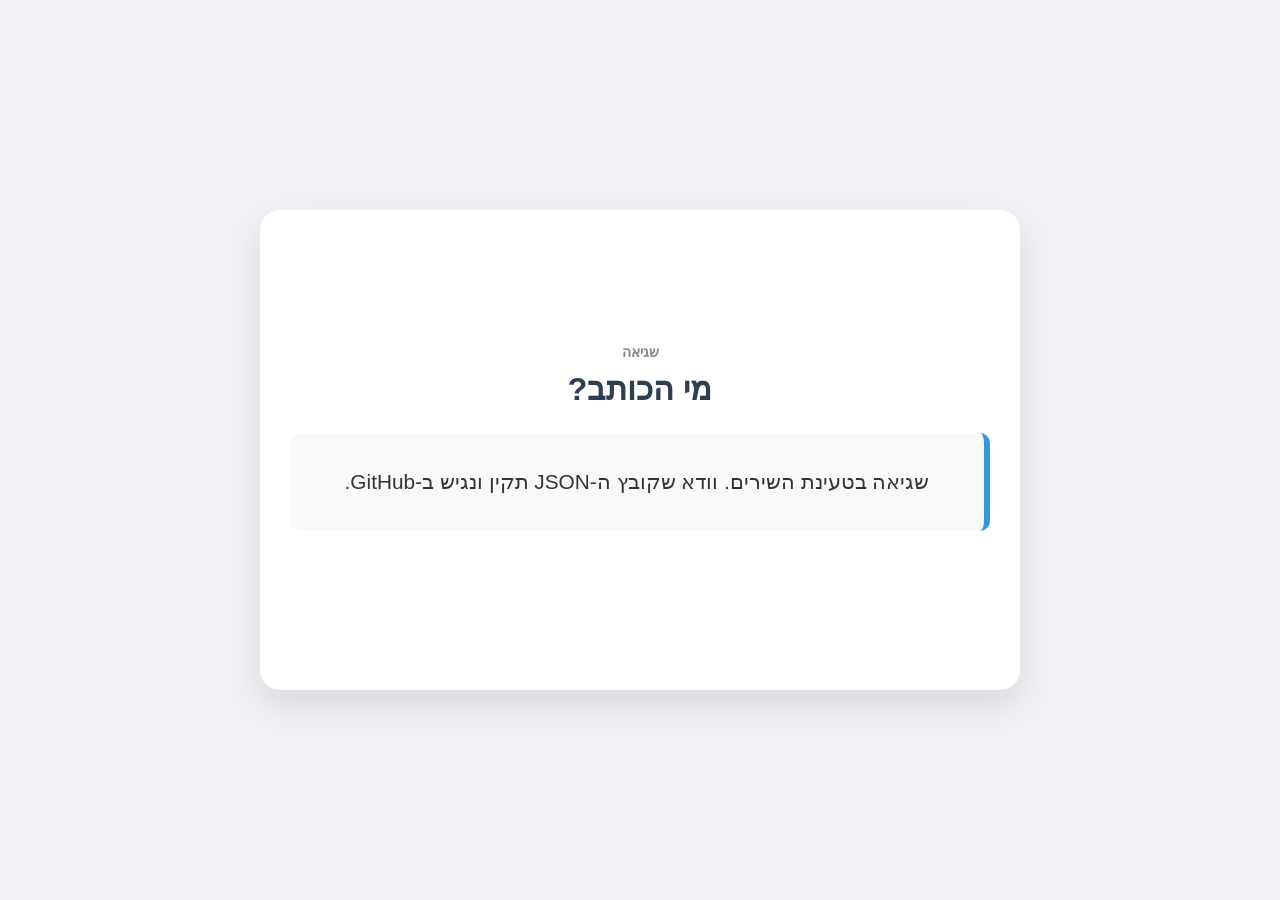
==== Games/3/index.html @ 59434743 "Create index.html" ====
<!DOCTYPE html>
<html lang="he" dir="rtl">
<head>
    <meta charset="UTF-8">
    <meta name="viewport" content="width=device-width, initial-scale=1.0">
    <title>מי הכותב? - נעם חורב או דניאל</title>
    <style>
        :root {
            --noam-color: #3498db;
            --daniel-color: #e67e22;
            --bg-color: #f0f2f5;
        }

        body {
            font-family: 'Segoe UI', Tahoma, Geneva, Verdana, sans-serif;
            background-color: var(--bg-color);
            display: flex;
            justify-content: center;
            align-items: center;
            min-height: 100vh;
            margin: 0;
            text-align: center;
        }

        .container {
            background: white;
            padding: 40px 30px;
            border-radius: 20px;
            box-shadow: 0 15px 35px rgba(0,0,0,0.1);
            max-width: 700px;
            width: 90%;
            min-height: 400px;
            display: flex;
            flex-direction: column;
            justify-content: center;
        }

        .progress {
            font-size: 0.9rem;
            color: #888;
            margin-bottom: 10px;
            font-weight: bold;
        }

        h1#song-title {
            color: #2c3e50;
            margin: 10px 0;
            font-size: 2rem;
        }

        .song-lyrics {
            font-size: 1.3rem;
            line-height: 1.8;
            margin: 25px 0;
            white-space: pre-wrap;
            color: #333;
            background: #f9f9f9;
            padding: 30px;
            border-radius: 10px;
            border-right: 6px solid var(--noam-color);
            max-height: 300px;
            overflow-y: auto;
        }

        .buttons-container {
            display: flex;
            gap: 20px;
            justify-content: center;
            margin-top: 20px;
        }

        button {
            padding: 15px 35px;
            font-size: 1.2rem;
            cursor: pointer;
            border: none;
            border-radius: 12px;
            transition: all 0.2s ease;
            font-weight: bold;
            flex: 1;
            max-width: 200px;
        }

        .btn-noam {
            background-color: var(--noam-color);
            color: white;
        }

        .btn-daniel {
            background-color: var(--daniel-color);
            color: white;
        }

        button:hover {
            transform: translateY(-3px);
            filter: brightness(1.1);
            box-shadow: 0 5px 15px rgba(0,0,0,0.1);
        }

        button:active {
            transform: translateY(0);
        }

        #result-screen {
            display: none;
        }

        .score-display {
            font-size: 4rem;
            color: #27ae60;
            margin: 20px 0;
            font-weight: 900;
        }

        .home-btn {
            background: #34495e;
            color: white;
            text-decoration: none;
            padding: 12px 25px;
            border-radius: 8px;
            display: inline-block;
            margin-top: 20px;
        }

        /* סרגל גלילה יפה לטקסט */
        .song-lyrics::-webkit-scrollbar { width: 6px; }
        .song-lyrics::-webkit-scrollbar-thumb { background: #ccc; border-radius: 10px; }
    </style>
</head>
<body>

<div class="container">
    <div id="game-screen">
        <div class="progress" id="progress">טוען נתונים...</div>
        <h1 id="song-title">מי הכותב?</h1>
        <div class="song-lyrics" id="song-lyrics">מתחברים לשרת...</div>
        
        <div class="buttons-container" id="controls" style="display: none;">
            <button class="btn-noam" onclick="checkAnswer('noam')">נעם חורב</button>
            <button class="btn-daniel" onclick="checkAnswer('daniel')">דניאל</button>
        </div>
    </div>

    <div id="result-screen">
        <h1>המשחק הסתיים!</h1>
        <p>צדקת ב-</p>
        <div class="score-display" id="final-score">0 / 8</div>
        <p>שירים מתוך 8</p>
        
        <button onclick="location.reload()" style="background: #eee; color: #333; max-width: 100%;">נסה שוב</button>
        <br>
        <a href="../../index.html" class="home-btn">חזרה לתפריט הראשי</a>
    </div>
</div>

<script>
    // הכתובת הגולמית של קובץ ה-JSON ב-GitHub
    const jsonUrl = "https://raw.githubusercontent.com/DanielL100/Riddles/main/Games/3/songs.txt";

    let songsData = [];
    let currentPlaylist = [];
    let currentIndex = 0;
    let score = 0;

    async function loadSongs() {
        const lyricsBox = document.getElementById('song-lyrics');
        const controls = document.getElementById('controls');
        const progress = document.getElementById('progress');

        try {
            const response = await fetch(jsonUrl);
            if (!response.ok) throw new Error("Network response was not ok");
            
            songsData = await response.json();

            // ערבוב השירים ובחירת 8 הראשונים מהרשימה המעורבבת
            currentPlaylist = [...songsData]
                .sort(() => Math.random() - 0.5)
                .slice(0, 8);

            if (currentPlaylist.length === 0) {
                lyricsBox.innerText = "לא נמצאו שירים בקובץ הנתונים.";
                return;
            }

            controls.style.display = 'flex';
            renderQuestion();

        } catch (error) {
            console.error("Error loading JSON:", error);
            lyricsBox.innerText = "שגיאה בטעינת השירים. וודא שקובץ ה-JSON תקין ונגיש ב-GitHub.";
            progress.innerText = "שגיאה";
        }
    }

    function renderQuestion() {
        if (currentIndex < currentPlaylist.length) {
            const currentSong = currentPlaylist[currentIndex];
            document.getElementById('song-title').innerText = currentSong.title;
            document.getElementById('song-lyrics').innerText = currentSong.lyrics;
            document.getElementById('progress').innerText = `שיר ${currentIndex + 1} מתוך ${currentPlaylist.length}`;
            
            // גלילה לראש הטקסט בכל שיר חדש
            document.getElementById('song-lyrics').scrollTop = 0;
        } else {
            finishGame();
        }
    }

    function checkAnswer(playerChoice) {
        const correctAnswer = currentPlaylist[currentIndex].writer;

        if (playerChoice === correctAnswer) {
            score++;
        }

        currentIndex++;
        renderQuestion();
    }

    function finishGame() {
        document.getElementById('game-screen').style.display = 'none';
        document.getElementById('result-screen').style.display = 'block';
        document.getElementById('final-score').innerText = `${score} / ${currentPlaylist.length}`;
    }

    // הפעלה ראשונית
    loadSongs();
</script>

</body>
</html>
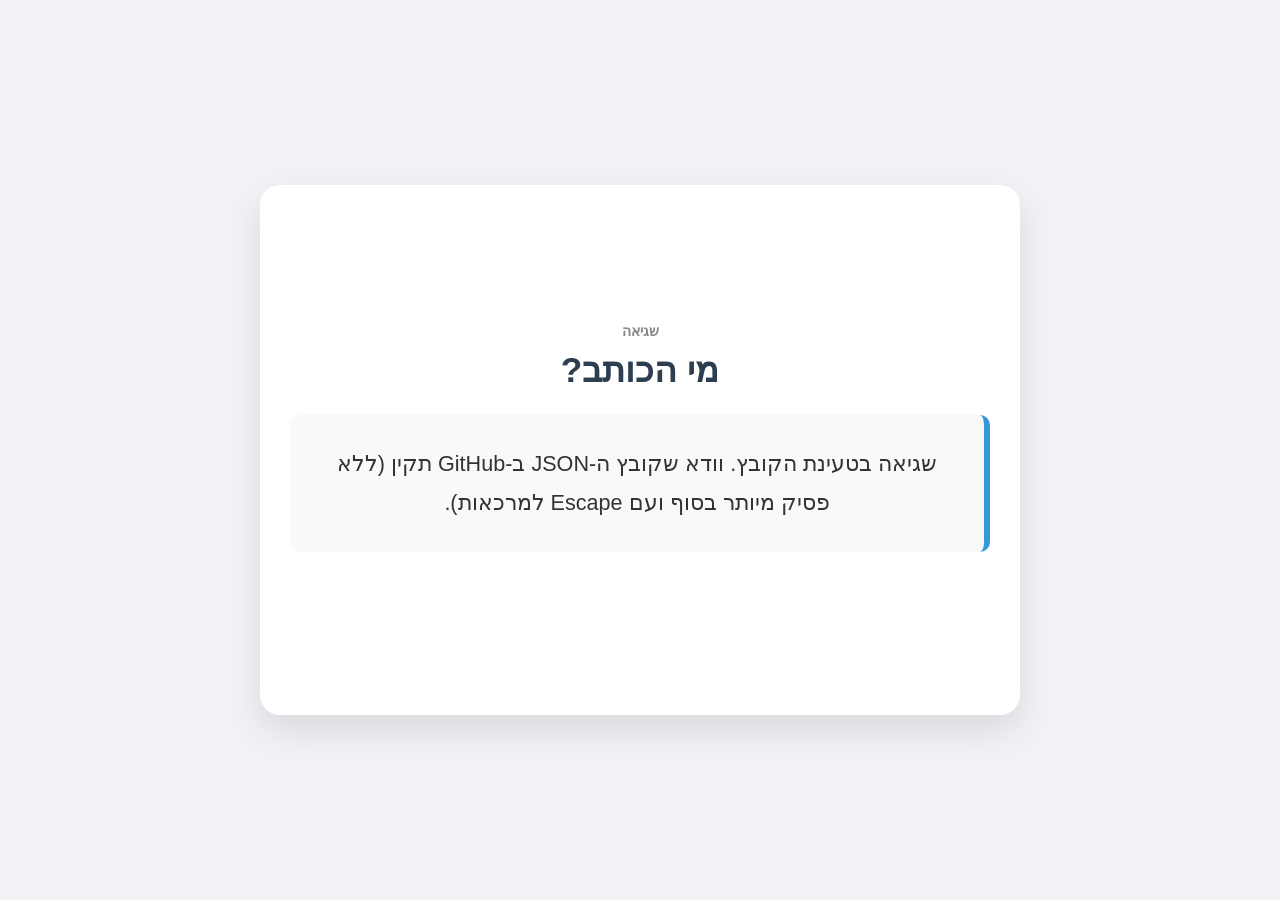
==== commit e2898cb1: "Update index.html" ====
--- a/Games/3/index.html
+++ b/Games/3/index.html
@@ -29,7 +29,7 @@
             box-shadow: 0 15px 35px rgba(0,0,0,0.1);
             max-width: 700px;
             width: 90%;
-            min-height: 400px;
+            min-height: 450px;
             display: flex;
             flex-direction: column;
             justify-content: center;
@@ -45,11 +45,11 @@
         h1#song-title {
             color: #2c3e50;
             margin: 10px 0;
-            font-size: 2rem;
+            font-size: 2.2rem;
         }
 
         .song-lyrics {
-            font-size: 1.3rem;
+            font-size: 1.35rem;
             line-height: 1.8;
             margin: 25px 0;
             white-space: pre-wrap;
@@ -58,7 +58,7 @@
             padding: 30px;
             border-radius: 10px;
             border-right: 6px solid var(--noam-color);
-            max-height: 300px;
+            max-height: 350px;
             overflow-y: auto;
         }
 
@@ -81,15 +81,8 @@
             max-width: 200px;
         }
 
-        .btn-noam {
-            background-color: var(--noam-color);
-            color: white;
-        }
-
-        .btn-daniel {
-            background-color: var(--daniel-color);
-            color: white;
-        }
+        .btn-noam { background-color: var(--noam-color); color: white; }
+        .btn-daniel { background-color: var(--daniel-color); color: white; }
 
         button:hover {
             transform: translateY(-3px);
@@ -97,18 +90,12 @@
             box-shadow: 0 5px 15px rgba(0,0,0,0.1);
         }
 
-        button:active {
-            transform: translateY(0);
-        }
-
-        #result-screen {
-            display: none;
-        }
+        #result-screen { display: none; }
 
         .score-display {
-            font-size: 4rem;
+            font-size: 4.5rem;
             color: #27ae60;
-            margin: 20px 0;
+            margin: 10px 0;
             font-weight: 900;
         }
 
@@ -119,10 +106,9 @@
             padding: 12px 25px;
             border-radius: 8px;
             display: inline-block;
-            margin-top: 20px;
-        }
-
-        /* סרגל גלילה יפה לטקסט */
+            margin-top: 25px;
+        }
+
         .song-lyrics::-webkit-scrollbar { width: 6px; }
         .song-lyrics::-webkit-scrollbar-thumb { background: #ccc; border-radius: 10px; }
     </style>
@@ -131,9 +117,9 @@
 
 <div class="container">
     <div id="game-screen">
-        <div class="progress" id="progress">טוען נתונים...</div>
+        <div class="progress" id="progress">מתחבר למאגר השירים...</div>
         <h1 id="song-title">מי הכותב?</h1>
-        <div class="song-lyrics" id="song-lyrics">מתחברים לשרת...</div>
+        <div class="song-lyrics" id="song-lyrics">אנא המתן רגע...</div>
         
         <div class="buttons-container" id="controls" style="display: none;">
             <button class="btn-noam" onclick="checkAnswer('noam')">נעם חורב</button>
@@ -143,21 +129,19 @@
 
     <div id="result-screen">
         <h1>המשחק הסתיים!</h1>
-        <p>צדקת ב-</p>
+        <p>התוצאה הסופית שלך:</p>
         <div class="score-display" id="final-score">0 / 8</div>
-        <p>שירים מתוך 8</p>
+        <p>תשובות נכונות</p>
         
-        <button onclick="location.reload()" style="background: #eee; color: #333; max-width: 100%;">נסה שוב</button>
+        <button onclick="location.reload()" style="background: #eee; color: #333; max-width: 100%;">שחק שוב</button>
         <br>
         <a href="../../index.html" class="home-btn">חזרה לתפריט הראשי</a>
     </div>
 </div>
 
 <script>
-    // הכתובת הגולמית של קובץ ה-JSON ב-GitHub
     const jsonUrl = "https://raw.githubusercontent.com/DanielL100/Riddles/main/Games/3/songs.txt";
 
-    let songsData = [];
     let currentPlaylist = [];
     let currentIndex = 0;
     let score = 0;
@@ -169,38 +153,36 @@
 
         try {
             const response = await fetch(jsonUrl);
-            if (!response.ok) throw new Error("Network response was not ok");
+            if (!response.ok) throw new Error("Network error");
             
-            songsData = await response.json();
-
-            // ערבוב השירים ובחירת 8 הראשונים מהרשימה המעורבבת
-            currentPlaylist = [...songsData]
+            const rawData = await response.json();
+
+            // תיקון השגיאה: המרת האובייקט למערך של ערכים
+            const songsArray = Object.values(rawData);
+
+            // ערבוב ובחירת 8 שירים
+            currentPlaylist = songsArray
                 .sort(() => Math.random() - 0.5)
                 .slice(0, 8);
 
-            if (currentPlaylist.length === 0) {
-                lyricsBox.innerText = "לא נמצאו שירים בקובץ הנתונים.";
-                return;
-            }
+            if (currentPlaylist.length === 0) throw new Error("No songs found");
 
             controls.style.display = 'flex';
             renderQuestion();
 
         } catch (error) {
-            console.error("Error loading JSON:", error);
-            lyricsBox.innerText = "שגיאה בטעינת השירים. וודא שקובץ ה-JSON תקין ונגיש ב-GitHub.";
+            console.error("Error:", error);
+            lyricsBox.innerText = "שגיאה בטעינת הקובץ. וודא שקובץ ה-JSON ב-GitHub תקין (ללא פסיק מיותר בסוף ועם Escape למרכאות).";
             progress.innerText = "שגיאה";
         }
     }
 
     function renderQuestion() {
         if (currentIndex < currentPlaylist.length) {
-            const currentSong = currentPlaylist[currentIndex];
-            document.getElementById('song-title').innerText = currentSong.title;
-            document.getElementById('song-lyrics').innerText = currentSong.lyrics;
+            const currentItem = currentPlaylist[currentIndex];
+            document.getElementById('song-title').innerText = currentItem.title;
+            document.getElementById('song-lyrics').innerText = currentItem.song;
             document.getElementById('progress').innerText = `שיר ${currentIndex + 1} מתוך ${currentPlaylist.length}`;
-            
-            // גלילה לראש הטקסט בכל שיר חדש
             document.getElementById('song-lyrics').scrollTop = 0;
         } else {
             finishGame();
@@ -208,12 +190,9 @@
     }
 
     function checkAnswer(playerChoice) {
-        const correctAnswer = currentPlaylist[currentIndex].writer;
-
-        if (playerChoice === correctAnswer) {
+        if (playerChoice === currentPlaylist[currentIndex].writer) {
             score++;
         }
-
         currentIndex++;
         renderQuestion();
     }
@@ -224,7 +203,6 @@
         document.getElementById('final-score').innerText = `${score} / ${currentPlaylist.length}`;
     }
 
-    // הפעלה ראשונית
     loadSongs();
 </script>
 
